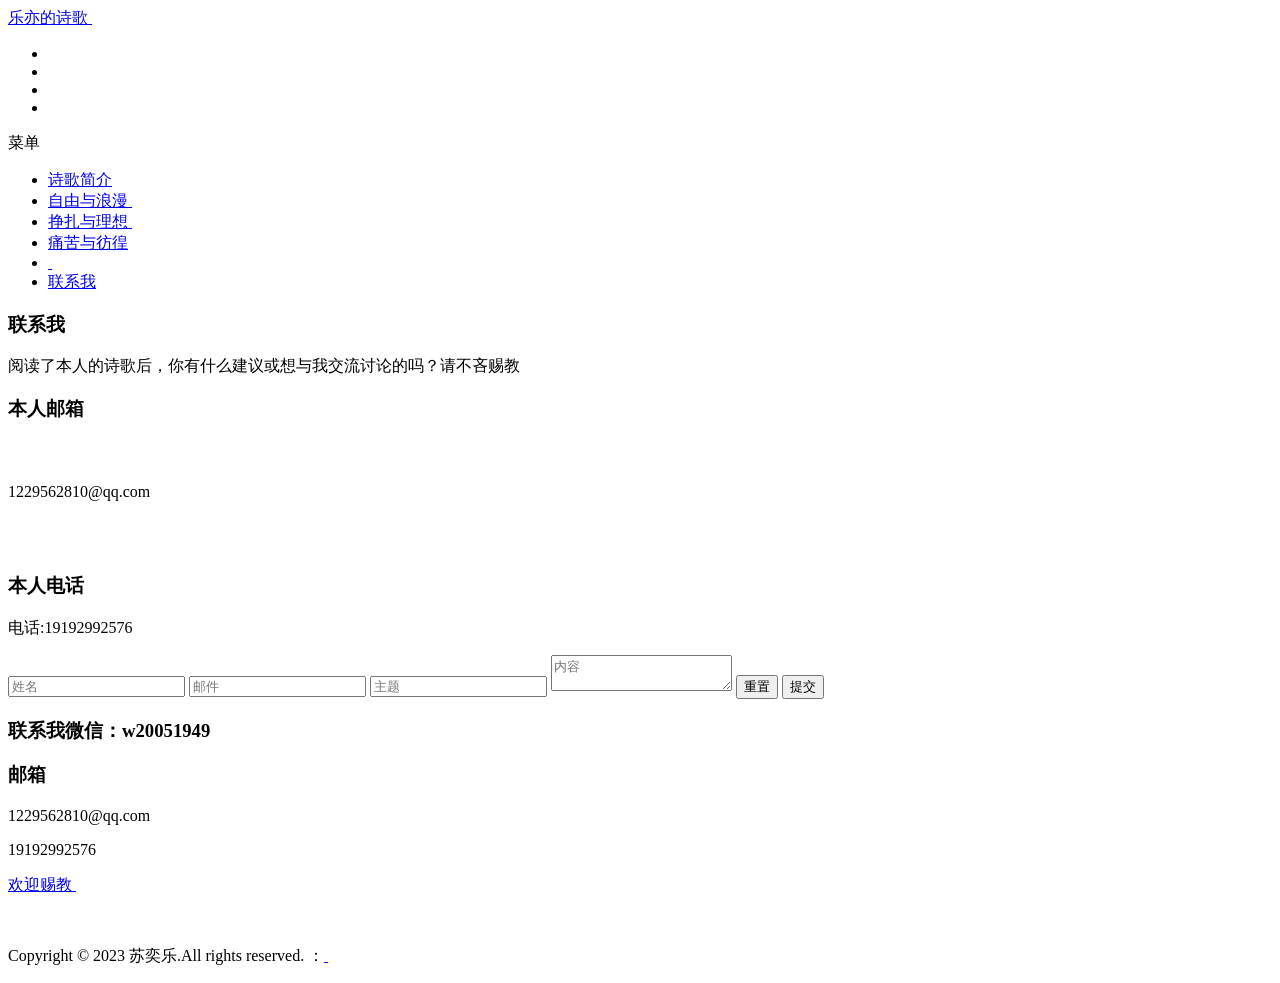
==== contact.html @ ab91d8ff "Add files via upload" ====
<!DOCTYPE HTML>
<html>
<head>
<title>联系我</title>
<meta name="viewport" content="width=device-width, initial-scale=1">
<meta http-equiv="Content-Type" content="text/html; charset=utf-8" />
<meta name="keywords" content="Transit Responsive web template, Bootstrap Web Templates, Flat Web Templates, Andriod Compatible web template, 
Smartphone Compatible web template, free webdesigns for Nokia, Samsung, LG, SonyErricsson, Motorola web design" />
<script type="application/x-javascript"> addEventListener("load", function() { setTimeout(hideURLbar, 0); }, false); function hideURLbar(){ window.scrollTo(0,1); } </script>
<link href="css/bootstrap.css" rel='stylesheet' type='text/css' />
<!-- Custom Theme files -->
<link href="css/style.css" rel='stylesheet' type='text/css' />	
<link rel="stylesheet" href="css/lightbox.css">
<script src="js/jquery-1.11.1.min.js"> </script>	
<script type="text/javascript">
	jQuery(document).ready(function($) {
		$(".scroll").click(function(event){		
			event.preventDefault();
			$('html,body').animate({scrollTop:$(this.hash).offset().top},1000);
		});
	});
</script>		
</head>
<body>
	<!-- banner -->
	<div class="banner a-banner">
		<!-- container -->
		<div class="bg-primary">
			<div class="header">
				<div class="logo">
					<a href="index.html">乐亦的诗歌&nbsp;</a>
				</div>
				<div class="icons">
					<ul>
						<li><a href="#" class="facebook"> </a></li>
						<li><a href="#" class="facebook twitter"> </a></li>
						<li><a href="#" class="facebook chrome"> </a></li>
						<li><a href="#" class="facebook dribbble"> </a></li>
					</ul>
				</div>
				<div class="clearfix"> </div>
			</div>
			<div class="top-nav">
					<span class="menu">菜单</span>
					<ul class="nav1">
						<li><a href="index.html" >诗歌简介</a></li>
						<li><a href="Freedom and romance.2.html">自由与浪漫&nbsp;</a></li>
						<li><a href="Struggle and dream.3.html">挣扎与理想&nbsp;</a></li>
						<li><a href="Depression and hesitation.4.html">痛苦与彷徨</a></li>
						<li><a href="tell.html">&nbsp;</a></li>
						<li><a href="contact.html" class="active">联系我</a></li>
					</ul>
					<!-- script-for-menu -->
						<script>
							 $( "span.menu" ).click(function() {
							$( "ul.nav1" ).slideToggle( 300, function() {
							// Animation complete.
								});
								});
						</script>
					<!-- /script-for-menu -->
		  </div>
		</div>
		<!-- //container -->
	</div>	
	<!-- //banner -->
	<!-- contact -->
	<div class="contact-top">
		<!-- container -->
		<div class="container">
			<div class="contact-info">
				<h3>联系我</h3>
				<p>阅读了本人的诗歌后，你有什么建议或想与我交流讨论的吗？请不吝赐教&nbsp;</p>
			</div>
			<div class="mail-grids">
				<div class="col-md-6 mail-grid-left">
					<h3>本人邮箱&nbsp;</h3>
					<h5>&nbsp;</h5>
					1229562810@qq.com <br/><br/><br/><br/>
					
					<h3>本人电话&nbsp;</h3>
					<p>电话:19192992576
					</p>
			  </div>
				<div class="col-md-6 contact-form">
					<form>
						<input type="text" placeholder="姓名" required="">
						<input type="text" placeholder="邮件" required="">
						<input type="text" placeholder="主题" required="">
						<textarea placeholder="内容" required=""></textarea>
						<input name="reset" type="reset" class="bg-danger" id="reset" value="重置">
						<input name="submit" type="submit" class="bg-danger" id="submit" value="提交">
					</form>
				</div>
				<div class="clearfix"> </div>
			</div>
		</div>
		<!-- //container -->
	</div>
	<!-- //contact -->
<!-- footer -->
	<div class="footer">
		<!-- container -->
		<div class="container">
			<div class="col-md-6 footer-left">
				<h3>联系我微信：w20051949</h3>
				<form>
</form>
			</div>
			<div class="col-md-3 footer-middle">
				<h3>邮箱&nbsp;</h3>
				<div class="address">
					<p>
						<span>1229562810@qq.com&nbsp;</span>
					</p>
				</div>
				<div class="phone">
					<p>19192992576&nbsp;</p>
				</div>
			</div>   
			<div class="col-md-3 footer-right">
				<div class="f-logo">
					<a href="index.html">欢迎赐教&nbsp;</a>
				</div>
				<p>&nbsp;</p>
			</div>
			<div class="clearfix"> </div>	
		</div>
		<!-- //container -->
	</div>
	<!-- //footer -->
	<!-- copyright -->
	<div class="copyright">
		<!-- container -->
		<div class="container">
			<div class="copyright-left">
				<p>Copyright &copy; 2023 苏奕乐.All rights reserved.&nbsp;：<a href="http://www.cssmoban.com/" target="_blank">&nbsp;</a></p>
			</div>
		</div>
		<!-- //container -->
	</div>
	<!-- copyright -->
</body>
</html>
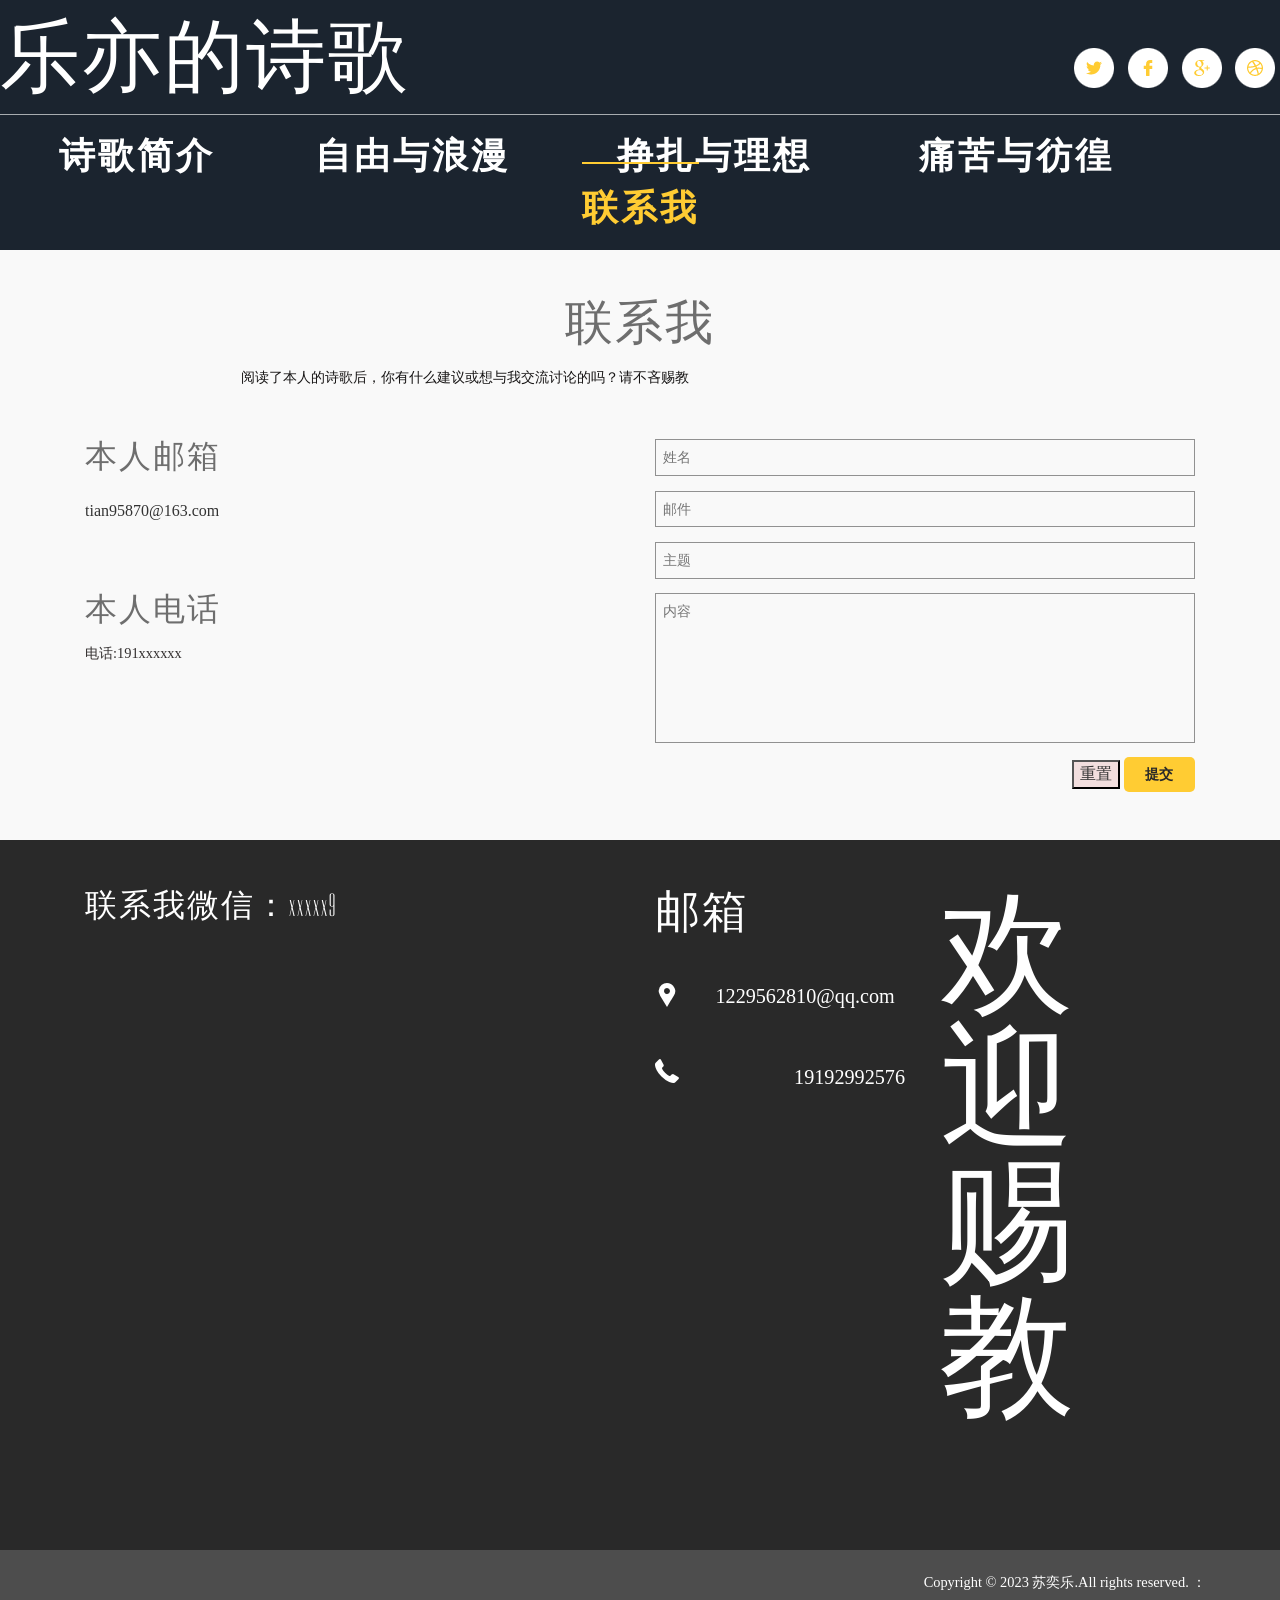
==== commit b4fa3c54: "Update contact.html" ====
--- a/contact.html
+++ b/contact.html
@@ -76,10 +76,10 @@
 				<div class="col-md-6 mail-grid-left">
 					<h3>本人邮箱&nbsp;</h3>
 					<h5>&nbsp;</h5>
-					1229562810@qq.com <br/><br/><br/><br/>
+					tian95870@163.com <br/><br/><br/><br/>
 					
 					<h3>本人电话&nbsp;</h3>
-					<p>电话:19192992576
+					<p>电话:191xxxxxx
 					</p>
 			  </div>
 				<div class="col-md-6 contact-form">
@@ -103,7 +103,7 @@
 		<!-- container -->
 		<div class="container">
 			<div class="col-md-6 footer-left">
-				<h3>联系我微信：w20051949</h3>
+				<h3>联系我微信：xxxxx9</h3>
 				<form>
 </form>
 			</div>
--- a/css/style.css
+++ b/css/style.css
@@ -0,0 +1,1755 @@
+h4, h5, h6,
+h1, h2, h3 {margin-top: 0;}
+ul, ol {margin: 0;}
+p {
+	margin: 0;
+	color: #F2EEEE;
+	text-align: right;
+	font-family: "楷体";
+	font-size: 21px;
+}
+html, body{
+	font-family: 'OpenSans-Regular';
+	font-size: 100%;
+	background: #ffffff;
+}
+@font-face {
+   font-family: 'OpenSans-Regular';
+   src: url(../fonts/OpenSans-Regular.ttf)format('truetype');
+}
+@font-face {
+   font-family: 'Dorsa-Regular';
+   src: url(../fonts/Dorsa-Regular.ttf)format('truetype');
+}
+body a{
+	transition:0.5s all;
+	-webkit-transition:0.5s all;
+	-moz-transition:0.5s all;
+	-o-transition:0.5s all;
+	-ms-transition:0.5s all;
+}
+.banner{
+    background: url(../images/banner.jpg) no-repeat 0px 0px;
+    background-size: cover;
+    -webkit-background-size: cover;
+    -moz-background-size: cover;
+    -o-background-size: cover;
+    -ms-background-size: cover;
+    position: relative;
+    background-color: #AA8734;
+}
+.copyrights{
+	text-indent:-9999px;
+	height:0;
+	line-height:0;
+	font-size:0;
+	overflow:hidden;
+}
+.a-banner {
+  background: url(../images/banner.jpg) no-repeat 0px 0px;
+  background-size: cover;
+}
+.logo{
+	float:left;
+}
+.logo a{
+	color: #FFF;
+	font-size: 5em;
+	font-family: "华文隶书", "华文中宋", "华文行楷";
+	text-decoration: none;
+	letter-spacing: 2px;
+}
+.icons{
+	float:right;
+}
+.icons ul{
+  padding: 0;
+  margin: 3em 0 0 0;
+}
+.icons ul li{
+	display:inline-block;
+	margin:0 .3em;
+}
+.icons ul li a.facebook{
+	background:url(../images/social.png) no-repeat 0px 0px;
+	width:40px;
+	height:40px;
+	display:block;
+}
+.icons ul li a.twitter{
+  background: url(../images/social.png) no-repeat -41px 0px;
+}
+.icons ul li a.chrome{
+	background:url(../images/social.png) no-repeat -82px 0px;
+}
+.icons ul li a.dribbble{
+	background:url(../images/social.png) no-repeat -123px 0px;
+}
+.icons ul li a.pinterest{
+	background:url(../images/social.png) no-repeat -164px 0px;
+}
+.icons ul li a.facebook:hover{
+	opacity:.5;
+}
+.top-nav {
+  text-align: center;
+  padding: 1em 0 1em 0;
+  border-top: ridge 1px rgba(255, 255, 255, 0.62);
+}
+.top-nav ul {
+  padding: 0;
+  margin: 0;
+}
+.top-nav ul li {
+    display: inline-block;
+    margin: 0 2em;
+    font-family: "华文行楷";
+    font-size: 1.5em;
+    color: #F3EDED;
+}
+.top-nav ul li a.active {
+  border-top: solid 2px #ffcc33;
+  color: #ffcc33;
+}
+.top-nav ul li a {
+  color: #FFFFFF;
+  font-size: 1.5em;
+  letter-spacing: 3px;
+  margin: 0;
+  font-weight: 600;
+  font-family: 'Dorsa-Regular';
+  text-decoration: none;
+  padding: .7em 0 0 0;
+}
+.top-nav ul li a:hover{
+    border-top: solid 2px #ffcc33;
+    color: #D8D3C6;
+    font-family: "华文行楷";
+}	
+.banner-text{
+  padding: 2em 0;
+  background: #ffcc33;
+  margin-top: 30.5em;
+}
+.banner-text ul{
+	padding:0;
+	margin:0;
+}
+.banner-text ul li {
+	font-size: 2em;
+	margin: 0;
+	color: #FFF;
+	display: inline-block;
+	font-family: "楷体";
+}
+.banner-text ul li a {
+  color: #FFF;
+  text-decoration: none;
+}
+.banner-text ul li a {
+  color: #FFF;
+  text-decoration: none;
+}
+.banner-top-slide{
+	background: #FFF;
+	position: absolute;
+	top: 138px;
+	right: 71px;
+	width: 295px;
+	height: 646px;
+}
+.banner-bottom-top{
+  background: #ffcc33;
+  padding: 2em 3em;
+}
+.banner-bottom-top h4{
+	color:#FFF;
+	font-size:3em;
+	font-weight:600;
+}
+.banner-bottom-top p{
+  font-size: 1.4em;
+  color: #FFF;
+}
+.banner-bottom-bottom{
+  background: #FFF;
+  padding: 2em 3em 4em;
+}
+.banner-slid h3{
+  color: #6E6E6E;
+  font-family: 'Dorsa-Regular';
+  font-size: 3em;
+  letter-spacing: 2px;
+}
+.banner-slid p{
+  color: #B2B2B2;
+  font-size: .9em;
+  margin: 1em 0 0 0;
+  line-height: 1.8em;
+}
+/*------------------ Slider Part starts Here----------*/
+#slider2,
+#slider3 {
+  box-shadow: none;
+  -moz-box-shadow: none;
+  -webkit-box-shadow: none;
+  margin: 0 auto;
+}
+.rslides_tabs {
+  list-style: none;
+  padding: 0;
+  background: rgba(0,0,0,.25);
+  box-shadow: 0 0 1px rgba(255,255,255,.3), inset 0 0 5px rgba(0,0,0,1.0);
+  -moz-box-shadow: 0 0 1px rgba(255,255,255,.3), inset 0 0 5px rgba(0,0,0,1.0);
+  -webkit-box-shadow: 0 0 1px rgba(255,255,255,.3), inset 0 0 5px rgba(0,0,0,1.0);
+  font-size: 18px;
+  list-style: none;
+  margin: 0 auto 50px;
+  max-width: 540px;
+  padding: 10px 0;
+  text-align: center;
+  width: 100%;
+}
+.rslides_tabs li {
+  display: inline;
+  float: none;
+  margin-right: 1px;
+}
+.rslides_tabs a {
+  width: auto;
+  line-height: 20px;
+  padding: 9px 20px;
+  height: auto;
+  background: transparent;
+  display: inline;
+}
+.rslides_tabs li:first-child {
+  margin-left: 0;
+}
+.rslides_tabs .rslides_here a {
+  background: rgba(255,255,255,.1);
+  color: #fff;
+  font-weight: bold;
+}
+.events {
+  list-style: none;
+}
+.callbacks_container {
+  position: relative;
+  width: 100%;
+}
+.callbacks {
+  position: relative;
+  list-style: none;
+  overflow: hidden;
+  width: 100%;
+  padding: 0;
+  margin: 0;
+}
+.callbacks li {
+  position: absolute;
+  width: 100%;
+  left: 0;
+  top: 0;
+}
+.callbacks img {
+  position: relative;
+  z-index: 1;
+  height: auto;
+  border: 0;
+}
+.callbacks .caption {
+	display: block;
+	position: absolute;
+	z-index: 2;
+	font-size: 20px;
+	text-shadow: none;
+	color: #fff;
+	left: 0;
+	right: 0;
+	padding: 10px 20px;
+	margin: 0;
+	max-width: none;
+	top: 10%;
+	text-align: center;
+}
+.callbacks_nav {
+position: absolute;
+  -webkit-tap-highlight-color: rgba(0,0,0,0);
+  top: 100%;
+  left: 0;
+  opacity: 0.7;
+  z-index: 3;
+  text-indent: -9999px;
+  overflow: hidden;
+  text-decoration: none;
+  height: 16px;
+  width: 15px;
+  background: transparent url("../images/themes.png") no-repeat left top;
+  margin-top: 0;
+}
+.callbacks_nav:active {
+  opacity: 1.0;
+}
+.callbacks_nav.next {
+  left: 7%;
+  background-position: right top;
+}
+#slider3-pager a {
+  display: inline-block;
+}
+#slider3-pager span{
+  float: left;
+}
+#slider3-pager span{
+	width:100px;
+	height:15px;
+	background:#fff;
+	display:inline-block;
+	border-radius:30em;
+	opacity:0.6;
+}
+#slider3-pager .rslides_here a {
+  background: #FFF;
+  border-radius:30em;
+  opacity:1;
+}
+#slider3-pager a {
+  padding: 0;
+}
+#slider3-pager li{
+	display:inline-block;
+}
+.rslides {
+  position: relative;
+  list-style: none;
+  overflow: hidden;
+  width: 100%;
+  padding: 0;
+  margin: 0;
+}
+.rslides li {
+  -webkit-backface-visibility: hidden;
+  position: absolute;
+  display: none;
+  width: 100%;
+  left: 0;
+  top: 0;
+}
+.rslides li{
+  position: relative;
+  display: block;
+  float: left;
+}
+.rslides img {
+  height: auto;
+  border: 0;
+  width:100%;
+}
+.callbacks_tabs{
+  list-style: none;
+  position: absolute;
+  top: 111%;
+  z-index: 999;
+  left: 0;
+  padding: 0;
+  margin: 0;
+}
+.slider-top{
+	text-align: center;
+	padding:10em 0;
+}
+.slider-top h1{
+	font-weight:700;
+	font-size:48px;
+	color:#010101;
+}
+.slider-top p{
+	font-weight:400;
+	font-size:20px;
+	padding:1em 7em;
+	color:#010101;
+}
+.slider-top ul.social-slide{
+	display:inline-flex;
+	margin: 0px;
+	padding: 0px;
+}
+ul.social-slide li i{
+	width:70px;
+	height:74px;
+	background:url(../images/img-resources.png)no-repeat;
+	display: inline-block;
+	margin:0px 15px;
+}
+ul.social-slide li i.win{
+	background-position:-6px 0px;
+}
+ul.social-slide li i.android{
+	background-position:-110px 0px;
+}
+ul.social-slide li i.mac{
+	background-position:-215px 0px;
+}
+.callbacks_tabs li{
+  display: inline-block;
+  margin: 0 .2em;
+}
+@media screen and (max-width: 600px) {
+  .callbacks_nav {
+    top: 47%;
+    }
+}
+/*----*/
+.callbacks_tabs a{
+ visibility: hidden;
+}
+.callbacks_tabs a:after {
+  content: "\f111";
+  font-size: 0;
+  font-family: FontAwesome;
+  visibility: visible;
+  display: block;
+  height: 12px;
+  width: 12px;
+  background: #444444;
+  display: inline-block;
+  border: 2px solid #444444;
+  border-radius: 30px;
+  -webkit-border-radius: 30px;
+  -moz-border-radius: 30px;
+  -o-border-radius: 30px;
+  -ms-border-radius: 30px;
+}
+.callbacks_here a:after{
+  border: 2px solid #000000;
+  background: #FFFFFF;
+}
+/*-- welcome --*/
+.welcome{
+	padding:5em 0;
+}
+.welcome-info h3{
+    color: #F8C651;
+    font-size: 3.5em;
+    font-family: "楷体";
+    letter-spacing: 2px;
+    margin: 0;
+}
+.welcome-info h5{
+    color: #F8C651;
+    font-size: 3.5em;
+    margin: 0;
+    text-transform: uppercase;
+    font-family: "楷体";
+}
+.welcome-info h4{
+    color: #6C6B55;
+    font-size: 6em;
+    margin: 2em 0 0 0;
+    line-height: 1.3em;
+    font-family: "华文行楷";
+}
+/*-- banner-bottom --*/
+.banner-bottom {
+  padding: 5em 0;
+  background: #ffcc33;
+}
+.banner-bottom-info {
+  text-align: center;
+}
+.banner-bottom-info h3{
+    color: #FFFFFF;
+    font-size: 4em;
+    margin: 0;
+    font-family: "华文宋体";
+    letter-spacing: 2px;
+}
+.banner-bottom-info p{
+    color: #FFFFFF;
+    font-size: 1.2em;
+    margin: 1em auto 0;
+    line-height: 1.8em;
+    width: 70%;
+    text-align: center;
+}
+.banner-bottom-grids {
+  margin-top: 4em;
+}
+.banner-bottom-left img{
+	width:100%;
+}
+.banner-bottom-right h4{
+    color: #1C1717;
+    font-size: 1em;
+    margin: 0;
+    font-family: "华文行楷";
+}
+.banner-bottom-right p{
+  color: #FFFFFF;
+  font-size: .9em;
+  margin: 1em 0 0 0;
+  line-height: 1.8em;
+}
+/*-- news --*/
+.news {
+  padding: 4em 0;
+}
+.news-text h3 {
+    color: #424141;
+    font-size: 4em;
+    margin: 0;
+    font-family: "华文行楷";
+    letter-spacing: 2px;
+}
+.news-text {
+  text-align: center;
+}
+.news-text p{
+    color: #2A2717;
+    font-size: .9em;
+    margin: 1em auto 0;
+    line-height: 1.8em;
+    width: 70%;
+    text-align: center;
+}
+.news-text h5 span{
+	display:block;
+}
+.news-grids {
+  margin-top: 3em;
+}
+.news-grid img{
+  width: 100%;
+  margin: 1em 0;
+}
+.news-grid h4{
+    color: #000000;
+    font-size: 1em;
+    margin: 0 0 .3em 0;
+    font-weight: 600;
+    font-family: "楷体";
+}
+.news-grid a:hover{
+	text-decoration:none;
+}
+.news-grid span {
+	color: #B2B2B2;
+	font-size: .9em;
+	line-height: 1.8em;
+}
+.news-info p {
+    color: #4C4848;
+    font-size: 1em;
+    margin: 0;
+    line-height: 1.8em;
+    text-align: left;
+}
+/*-- footer --*/
+.footer{
+	padding:3em 0;
+	background:#292929;
+}
+.footer-left h3{
+  color: #FFFFFF;
+  font-size: 2em;
+  margin: 0;
+  font-family: 'Dorsa-Regular';
+  letter-spacing: 2px;
+}
+.footer-left form{
+  margin-top: 3em;
+}
+.footer-left input[type="text"] {
+width: 100%;
+  color: #898888;
+  background: none;
+  outline: none;
+  font-size: .9em;
+  padding: .5em;
+  margin-bottom: 2em;
+  -webkit-appearance: none;
+  border-bottom: solid 1px #595959;
+  border-top: none;
+  border-right: none;
+  border-left: none;
+}
+.footer-left input[type="submit"] {
+border: none;
+  outline: none;
+  color: #292929;
+  padding: .5em 1.5em;
+  font-size: 16px;
+  margin: 0.5em 0 0 0;
+  -webkit-appearance: none;
+  background: #FFCC33;
+  border-radius: 5px;
+  -webkit-border-radius: 5px;
+  -moz-border-radius: 5px;
+  -o-border-radius: 5px;
+  -ms-border-radius: 5px;
+}
+.footer-left input[type="submit"]:hover{
+	background:#4D4D4D;
+	transition: 0.5s all;
+	-webkit-transition: 0.5s all;
+	-o-transition: 0.5s all;
+	-moz-transition: 0.5s all;
+	-ms-transition: 0.5s all;
+}
+.footer-middle h3{
+  color: #FFFFFF;
+  font-size: 2em;
+  margin: 0;
+  font-family: 'Dorsa-Regular';
+  letter-spacing: 2px;
+}
+.f-logo a {
+  color: #FFF;
+  font-size: 6em;
+  font-family: 'Dorsa-Regular';
+  text-decoration: none;
+  letter-spacing: 2px;
+  line-height: 1em;
+}
+.footer-right p{
+  color: #FFF;
+  font-size: .9em;
+  margin: 2em 0 0 0;
+  line-height: 1.8em;
+}
+.address p {
+  color: #FFFFFF;
+  font-size: .9em;
+  line-height: 1.8em;
+  padding-left: 3em;
+  margin: 2em 0 0 0;
+  background: url(../images/location.png) no-repeat 0px 5px;
+}
+.address p span {
+    display: block;
+    text-align: left;
+}
+.phone{
+	margin-top:2em;
+}
+.phone p{
+  color: #FFFFFF;
+  font-size: .9em;
+  line-height: 1.8em;
+  padding-left: 3em;
+  margin: 2em 0 0 0;
+  background: url(../images/phone.png) no-repeat 0px 0px;
+}
+.copyright{
+  background: #4D4D4D;
+  padding: 1em 0;
+  text-align: center;
+}
+.copyright-left p{
+	color: #FFF;
+	font-size: .9em;
+	margin: .4em 0 0 0;
+}
+.copyright-left p a{
+	color:#FFF;
+}
+/*-- gallery --*/
+.gallery-top {
+  background: #F9F9F9;
+}
+.gallery-info {
+  margin: 3em 0;
+  text-align: center;
+}
+.gallery-info h3 {
+	color: #929090;
+	font-size: 4em;
+	margin: 0;
+	font-family: "楷体";
+	letter-spacing: 2px;
+}
+.gallery-info p {
+	color: #B5B2B2;
+	font-size: 1em;
+	margin: 1em auto 0;
+	line-height: 1.8em;
+	width: 70%;
+}
+.gallery-grid img {
+  width: 100%;
+}
+.gallery-grid:hover img {
+  -webkit-filter: grayscale(100%);
+  opacity: 8;
+  transition: all 300ms!important;
+  -webkit-transition: all 300ms!important;
+  -moz-transition: all 300ms!important;
+}
+.gallery-grids-middle{
+	margin:2em 0;
+}
+.gallery-grids-top {
+  margin-bottom: 4em;
+}
+/*-- typography --*/
+.typography {
+  padding: 5em 0;
+  background: #F9F9F9;
+}
+.typography-info {
+  text-align: center;
+  margin-bottom: 3em;
+}
+.typography-info h3.type {
+  color: #6E6E6E;
+  font-size: 4em;
+  margin: 0;
+  font-family: 'Dorsa-Regular';
+  letter-spacing: 2px;
+}
+.typography-info p{
+	color: #B2B2B2;
+	font-size: .9em;
+	margin: 1em auto 0;
+	line-height: 1.8em;
+	width: 70%;
+}
+.grid_4{
+	background:#fff;
+	padding:2em 0em 0em 0em;
+}  
+.grid_5{
+	padding:1em 0 2em 0;
+}
+
+.table td, .table>tbody>tr>td, .table>tbody>tr>th, .table>tfoot>tr>td, .table>tfoot>tr>th, .table>thead>tr>td, .table>thead>tr>th {
+  padding: 15px!important;
+}
+.table > thead > tr > th, .table > tbody > tr > th, .table > tfoot > tr > th, .table > thead > tr > td, .table > tbody > tr > td, .table > tfoot > tr > td {
+  font-size: 0.8em;
+  color: #999;
+}
+.table > thead > tr > th, .table > tbody > tr > th, .table > tfoot > tr > th, .table > thead > tr > td, .table > tbody > tr > td, .table > tfoot > tr > td {
+  border-top: none !important;
+}
+.tab-content > .active {
+  display: block;
+  visibility: visible;
+}
+.label {
+  font-weight: 300 !important;
+}
+.label {
+  padding: 4px 6px;
+  border: none;
+  text-shadow: none;
+}
+h4.typ1{
+	margin-bottom:15px;
+}
+h5.typ1{
+	margin-bottom:15px;
+}
+.progress {
+  height: 8px;
+  box-shadow: none;
+}
+.progress {
+  overflow: hidden;
+  height: 20px;
+  margin-bottom: 20px;
+  background-color: #eeeeee;
+  border-radius: 2px;
+  -webkit-box-shadow: inset 0 1px 2px rgba(0, 0, 0, 0.1);
+  box-shadow: inset 0 1px 2px rgba(0, 0, 0, 0.1);
+}
+.progress-bar {
+  float: left;
+  width: 0%;
+  height: 100%;
+  font-size: 12px;
+  line-height: 20px;
+  color: #ffffff;
+  text-align: center;
+  background-color: #03a9f4;
+  -webkit-box-shadow: inset 0 -1px 0 rgba(0, 0, 0, 0.15);
+  box-shadow: inset 0 -1px 0 rgba(0, 0, 0, 0.15);
+  -webkit-transition: width 0.6s ease;
+  -o-transition: width 0.6s ease;
+  transition: width 0.6s ease;
+}
+.progress-bar {
+  box-shadow: none;
+}
+.progress-bar-primary {
+  background-color: #03a9f4;
+}
+.progress-bar-info {
+  background-color: #00bcd4;
+}
+.progress-bar-success {
+  background-color: #8bc34a;
+}
+.progress-bar-warning {
+  background-color: #ffc107;
+}
+.progress-bar-danger {
+  background-color: #e51c23;
+}
+.progress-bar-inverse {
+  background-color: #757575;
+}
+.pagination > .active > a, .pagination > .active > span, .pagination > .active > a:hover, .pagination > .active > span:hover, .pagination > .active > a:focus, .pagination > .active > span:focus {
+  background-color:#5bb2fc; !important;
+  border-color:#5bb2fc; !important;
+}
+.grid_3 p,.page-header p {
+  color: 888;
+  font-size: 0.8em;
+  margin-bottom: 1em;
+  font-weight: 300;
+}
+.bs-docs-example {
+  margin: 1em 0;
+}
+section#tables  p {
+ margin-top: 1em;
+}
+.breadcrumb li{
+	font-size:0.85em;
+}
+.breadcrumb li a{
+	  color:#5bb2fc;
+}
+.badge-primary {
+  background-color: #03a9f4;
+}
+.badge-success {
+  background-color: #8bc34a;
+}
+.badge-warning {
+  background-color: #ffc107;
+}
+.badge-danger {
+  background-color: #e51c23;
+}
+.tab-container .tab-content {
+  border-radius: 0 2px 2px 2px;
+  border: 1px solid #e0e0e0;
+  padding: 16px;
+  background-color: #ffffff;
+}
+.nav-tabs {
+  margin-bottom: 1em;
+}
+.alert {
+  font-size: 0.85em;
+}
+h1.t-button,h2.t-button,h3.t-button,h4.t-button,h5.t-button {
+  margin-top:0.5em
+}
+/*-- contact --*/
+.contact-top {
+  background: #F9F9F9;
+}
+.contact-info {
+  margin: 3em 0;
+  text-align: center;
+}
+.contact-info h3 {
+  color: #6E6E6E;
+  font-size: 3em;
+  margin: 0;
+  font-family: 'Dorsa-Regular';
+  letter-spacing: 2px;
+}
+.contact-info p {
+    color: #171515;
+    font-size: .9em;
+    margin: 1em auto 0;
+    line-height: 1.8em;
+    width: 70%;
+    text-align: left;
+}
+.map iframe {
+  width: 100%;
+  min-height: 400px;
+  border: none;
+}
+.mail-grids {
+  margin: 3em 0;
+}
+.mail-grid-left h3 {
+  color: #6E6E6E;
+  font-size: 2em;
+  margin: 0;
+  font-family: 'Dorsa-Regular';
+  letter-spacing: 2px;
+}
+.mail-grid-left h5 {
+  color: #919191;
+  font-size: .9em;
+  margin: 0;
+  line-height: 1.8em;
+}
+.mail-grid-left h5 span {
+  display: block;
+}
+.mail-grid-left h4 {
+  color: #000;
+  font-size: 1em;
+  font-weight: 600;
+  margin: .5em 0;
+}
+.mail-grid-left p {
+    color: #332F2F;
+    font-size: .9em;
+    margin: 1em 0;
+    line-height: 1.8em;
+    text-align: left;
+}
+.mail-grid-left p a{
+  color: #919191;
+	text-decoration:none;
+}
+.mail-grid-left p span {
+  display: block;
+}
+.contact-form form {
+  text-align: right;
+}
+.contact-form input[type="text"] {
+  width: 100%;
+  color: #919191;
+  background: none;
+  outline: none;
+  font-size: .9em;
+  padding: .5em;
+  margin-bottom: 1em;
+  border: solid 1px #919191;
+  -webkit-appearance: none;
+}
+.contact-form textarea {
+  resize: none;
+  width: 100%;
+  background: none;
+  color: #919191;
+  font-size: .9em;
+  outline: none;
+  padding: .5em;
+  border: solid 1px #919191;
+  min-height: 150px;
+  -webkit-appearance: none;
+}
+.contact-form input[type="submit"] {
+  border: none;
+  outline: none;
+  color: #292929;
+  padding: .5em 1.5em;
+  font-size: .9em;
+  font-weight: 600;
+  margin: 0.5em 0 0 0;
+  -webkit-appearance: none;
+  background: #ffcc33;
+  border-radius: 5px;
+  -webkit-border-radius: 5px;
+  -moz-border-radius: 5px;
+  -o-border-radius: 5px;
+  -ms-border-radius: 5px;
+}
+.contact-form input[type="submit"]:hover {
+  background: #4D4D4D;
+  color: #FFF;
+  transition: 0.5s all;
+  -webkit-transition: 0.5s all;
+  -o-transition: 0.5s all;
+  -moz-transition: 0.5s all;
+  -ms-transition: 0.5s all;
+}
+span.menu {
+  display: none;
+}
+/*-- about --*/
+.about-top {
+  padding-bottom: 4em;
+}
+.about-info {
+  margin: 3em 0;
+  text-align: center;
+}
+.about-info h3{
+    color: #C9C1C1;
+    font-size: 4em;
+    margin: 0;
+    font-family: "华文行楷";
+    letter-spacing: 2px;
+}
+.about-info p {
+    color: #544849;
+    font-size: .9em;
+    margin: 1em auto 0;
+    line-height: 1.8em;
+    width: 70%;
+    font-family: "楷体";
+}
+.about-top-grid h4{
+  color: #000000;
+  font-size: 1em;
+  margin: 0;
+  font-weight: 600;
+  line-height: 1.5em;
+}
+.about-top-grid p {
+  color: #B2B2B2;
+  font-size: .9em;
+  margin: 1em 0 0 0;
+  line-height: 1.8em;
+}
+.about-top-grid img{
+	width:100%;
+}
+.about-right {
+  background: url(../images/1.jpg) no-repeat 0px 0px;
+  background-size: cover;
+  float: left;
+  min-height: 380px;
+  width: 40%;
+}
+.about-bottom {
+  padding: 4em 0;
+}
+.about-bottom-grids {
+  margin-top: 4em;
+}
+.about-bottom h3 {
+    color: #6E6E6E;
+    font-size: 4em;
+    margin: 0;
+    font-family: "华文行楷";
+    letter-spacing: 2px;
+    text-align: center;
+}
+.about-bottom-left h4 {
+    color: #000000;
+    margin: 0;
+    font-size: 1.7em;
+    font-family: "楷体";
+}
+.about-bottom-left p {
+    color: #9F4103;
+    font-size: 1.4em;
+    margin: 2em 0 0 0;
+    line-height: 1.8em;
+    text-align: left;
+}
+.about-bottom-left p span {
+    display: block;
+    margin: 2em 0;
+    font-size: 1.4em;
+    color: #9F4103;
+    text-align: left;
+}
+.about-team {
+  padding: 3em 0;
+  background: #ffcc33;
+}
+.team-grids {
+  margin-top: 3em;
+}
+.about-team h4 {
+    color: #AC6E08;
+    font-size: 4em;
+    margin: 0;
+    font-family: "方正舒体";
+    letter-spacing: 2px;
+    text-align: center;
+}
+.team-grid img {
+  width: 100%;
+}
+.team-grid h6 {
+    font-size: 1.1em;
+    color: #928D80;
+    margin: 1em 0 1em 0;
+    text-transform: capitalize;
+    font-weight: 600;
+    text-align: center;
+    font-family: "楷体";
+}
+.team-grid p {
+    color: #FFFFFF;
+    font-size: 0.8em;
+    margin: 0;
+    line-height: 1.8em;
+    text-align: center;
+    font-family: "楷体";
+}
+/*-- responsive-design starts-here --*/
+@media (max-width: 1440px) {
+	/*-- home --*/
+	.banner-top-slide {
+	  width: 29%;
+	}
+}
+@media (max-width: 1366px) {
+	/*-- home --*/
+	.banner-top-slide {
+	  width: 30%;
+	}
+}
+@media (max-width: 1280px) {
+	/*-- home --*/
+	.banner-top-slide {
+	  width: 32%;
+	}
+}
+@media (max-width: 1080px) {
+	/*-- home --*/
+	.banner-top-slide {
+	  width: 38%;
+	  right: 7%;
+	}
+	.welcome-info h3 {
+		font-size: 8em;
+	}
+	.welcome-info h5 {
+		font-size: 1.5em;
+	}
+	.welcome-info h4 {
+		font-size: 1.3em;
+	}
+	.banner-bottom-right h4 {
+		font-size: 1.3em;
+	}
+}
+@media (max-width: 1050px){
+	.banner-top-slide {
+	  width: 39%;
+	  right: 7%;
+	}
+}
+@media (max-width: 1024px) {
+	/*-- home --*/
+	.banner-top-slide {
+	  width: 40%;
+	  right: 4%;
+	}
+	.welcome-info h3 {
+	  font-size: 7em;
+	}
+	.news-grid h4 {
+		font-size: .95em;
+	}
+}
+@media (max-width: 991px) {
+	/*-- home --*/
+	.top-nav ul li {
+	  margin: 0 1.5em;
+	}
+	.banner-text {
+	  margin-top: 28.5em;
+	}
+	.banner-bottom-top h4 {
+		font-size: 2em;
+	}
+	.banner-bottom-top h4 {
+		font-size: 2em;
+	}
+	.banner-bottom-top h4 {
+		font-size: 2em;
+	}
+	.banner-top-slide {
+	  width: 33%;
+	  right: 4%;
+	  top: 20.2em;
+	}
+	.welcome-info h3 {
+	  font-size: 6em;
+	}
+	.welcome-info h4 {
+	  font-size: 1.2em;
+	}
+	.banner-slid h3 {
+		font-size: 2em;
+	}
+	.banner-slid p {
+		font-size: .8em;
+	}
+	.banner-bottom-info p {
+		width: 100%;
+	}
+	.banner-bottom-grid {
+	  float: left;
+	  width: 50%;
+	}
+	.banner-bottom-right {
+	  text-align: center;
+	  margin: 1em 0 0 0;
+	}
+	.news-text p {
+		width: 100%;
+	}
+	.news-grid {
+	  float: left;
+	  width: 50%;
+	  margin-bottom: 2em;
+	}
+	.footer-left {
+	  float: left;
+	  width: 33.33%;
+	}
+	.footer-middle {
+	  float: left;
+	  width: 33.33%;
+	}
+	.footer-right {
+	  float: left;
+	  width: 33.33%;
+	}
+	/*-- about --*/
+	.about-right {
+	  background: url(../images/1.jpg) no-repeat 0px 0px;
+	  background-size: cover;
+	  float: none;
+	  width: 100%;
+	}
+	.about-bottom-right {
+	  margin-top: 4em;
+	}
+	.team-grid {
+	  float: left;
+	  width: 50%;
+	  margin-bottom: 1em;
+	}
+	.about-info p {
+		width: 100%;
+	}
+	.about-top-grid {
+	  margin-bottom: 2em;
+	}
+	.typography-info p {
+		width: 100%;
+	}
+	.gallery-info p {
+		width: 100%;
+	}
+	.contact-info p {
+		width: 100%;
+	}
+	/*-- gallery --*/
+	.gallery-grid {
+	  float: left;
+	  width: 50%;
+	  margin-bottom: 2em;
+	}
+	.gallery-grids-middle {
+	  margin: 0;
+	}
+}
+@media (max-width: 800px) {
+	/*-- home --*/
+	.banner-text ul li {
+		display: block;
+	}
+	.banner-top-slide {
+	  width: 43%;
+	}
+	.banner-text {
+	  margin-top: 26.5em;
+	}
+	.banner-top-slide {
+	  top: 19.6em;
+	}
+	.welcome-info h3 {
+	  font-size: 5em;
+	}
+	.welcome {
+	  padding: 3em 0;
+	}
+	.banner {
+	  background: url(../images/banner.jpg) no-repeat -300px 0px;
+	  background-size: cover;
+	}
+	.a-banner {
+	  background: url(../images/banner.jpg) no-repeat 0px 0px !important;
+	  background-size: cover !important;
+	}
+}
+@media (max-width: 640px) {
+	.top-nav ul li a {
+		font-size: 1.5em;
+		padding: .8em 0 0 0;
+	}
+	.banner-bottom-top {
+	  padding: 2em 2em;
+	}
+	.banner-bottom-bottom {
+	  padding: 2em 2em 4em;
+	}
+	.banner-top-slide {
+	  width: 47%;
+	}
+	.footer-right p {
+		margin: 1em 0 0 0;
+	}
+}
+@media (max-width: 480px) {
+	/*-- home --*/
+	span.menu {
+	  display: block;
+	  padding-bottom: 1em;
+	  cursor: pointer;
+	  font-size: 1.2em;
+	  color: #FFF;
+	  position: relative;
+	}
+	ul.nav1 {
+		display: none;
+	}
+	.top-nav {
+	  text-align: center;
+	  padding: 1em 0 0em 0;
+	}
+	.top-nav ul {
+	  padding: 0;
+	  margin: 0 auto;
+	  z-index: 9999;
+	  position: absolute;
+	  width: 100%;
+	  left: 0;
+	}
+	.top-nav ul.nav1 li {
+	  display: block;
+	  text-align: center;
+	  background: rgba(0, 0, 0, 0.74);
+	  border-bottom: 1px ridge rgba(255, 255, 255, 0.28);
+	  margin: 0;
+	  width: 100%;
+	}
+	.top-nav ul li a {
+	  padding: .3em 0;
+	  display: block;
+	  float: none;
+	  color: #FFFFFF;
+	}
+	.logo a {
+		font-size: 4em;
+	}
+	.icons ul {
+	  margin: 2em 0 0 0;
+	}
+	.banner-top-slide {
+	  position: inherit;
+	  width: 90%;
+	  margin: 2em auto 0;
+	  right: 0;
+	}
+	.banner-bottom-bottom {
+	  padding: 2em 2em 4em;
+	  background: #F4F4F4;
+	}
+	.banner {
+	  background: url(../images/banner.jpg) no-repeat -150px 0px;
+	  background-size: cover;
+	}
+	.banner-text {
+	  margin-top: 9.5em;
+	}
+	.welcome-info h4 {
+	  font-size: 1em;
+	  line-height: 1.8em;
+	}
+	.banner-bottom {
+		padding: 2em 0;
+	}
+	.banner-bottom-info h3 {
+		font-size: 3em;
+	}
+	.banner-bottom-right p {
+		font-size: .8em;
+	}
+	.banner-bottom-right h4 {
+	  font-size: 1em;
+	  line-height: 1.5em;
+	}
+	.welcome-info h3 {
+	  font-size: 4em;
+	}
+	.welcome-info h5 {
+	  font-size: 1.3em;
+	}
+	.footer-left {
+	  float: none;
+	  width: 100%;
+	}
+	.footer-middle {
+	  float: none;
+	  width: 100%;
+	  margin:2em 0;
+	}
+	.footer-right {
+	  float: none;
+	  width: 100%;
+	}
+	.footer-left h3 {
+		font-size: 3em;
+	}
+	.footer-middle h3 {
+		font-size: 3em;
+	}
+	.f-logo a {
+		font-size: 5em;
+	}
+	/*-- about --*/
+	.about-bottom {
+		padding: 2em 0;
+	}
+	.about-bottom-grids {
+	  margin-top: 2em;
+	}
+	.about-team {
+		padding: 2em 0;
+	}
+	.about-team h4 {
+		font-size: 3em;
+	}
+	.team-grids {
+	  margin-top: 2em;
+	}
+	.about-info {
+		margin: 2em 0;
+	}
+	.about-info h3 {
+		font-size: 3em;
+	}
+	.about-top {
+	  padding-bottom: 0em;
+	}
+	.about-bottom h3 {
+		font-size: 3em;
+	}
+	.about-bottom-left h4 {
+	  font-size: 1.3em;
+	}
+	/*-- gallery --*/
+	.gallery-info h3 {
+	   font-size: 3em;
+	}
+	.gallery-info {
+		margin: 2em 0;
+	}
+	.gallery-grids-top {
+	  margin-bottom: 0em;
+	}
+	/*-- typography --*/
+	.typography {
+		padding: 2em 0;
+	}
+	.typography-info h3.type {
+	  font-size: 3em;
+	}
+	/*-- contact --*/
+	.contact-info {
+		margin: 2em 0;
+	}
+	.contact-info h3 {
+		font-size: 3em;
+	}
+	.mail-grid-left h3 {
+		font-size: 3em;
+	}
+}
+@media (max-width: 320px) {
+	.banner {
+	  background: url(../images/banner.jpg) no-repeat -120px 0px;
+	  background-size: cover;
+	}
+	.logo {
+	  width: 34%;
+	}
+	.icons ul li a.facebook {
+	  background: url(../images/social.png) no-repeat 0px 0px;
+	  width: 30px;
+	  height: 30px;
+	  display: block;
+	  background-size: 495%;
+	}
+	.icons ul li a.twitter {
+	  background: url(../images/social.png) no-repeat -30px 0px !important;
+	  background-size: 495% !important;
+	}
+	.icons ul li a.chrome {
+	  background: url(../images/social.png) no-repeat -60px 0px !important;
+	  background-size: 495% !important;
+	}
+	.icons ul li a.dribbble {
+	  background: url(../images/social.png) no-repeat -90px 0px !important;
+	  background-size: 495% !important;
+	}
+	.icons ul li {
+	  display: inline-block;
+	  margin: 0 .1em;
+	}
+	.logo a {
+	  font-size: 3.5em;
+	}
+	.icons ul {
+	  margin: 1.7em 0 0 0;
+	}
+	span.menu {
+	  font-size: 1em;
+	  font-weight: 600;
+	}
+	.banner-text {
+	  margin-top: 5.5em;
+	}
+	.banner-text ul li {
+		font-size: .8em;
+	}
+	.banner-text {
+		padding: 1em 0;
+	}
+	.banner-bottom-top h4 {
+	  font-size: 1em;
+	}
+	.banner-bottom-top p {
+		font-size: 1em;
+	}
+	.banner-bottom-top {
+	  padding: 1em;
+	}
+	.banner-bottom-bottom {
+		padding: 1em 1em 3em;
+	}
+	.callbacks_tabs {
+		top: 100%;
+	}
+	.welcome {
+	    padding: 1em 0;
+	}
+	.welcome-info h3 {
+	  font-size: 3em;
+	}
+	.welcome-info h5 {
+	  font-size: 1em;
+	}
+	.welcome-info h4 {
+	  font-size: 1.5em;
+	  margin: 1em 0 0 0;
+	}
+	.welcome-info h4 {
+		font-size: .8em;
+	}
+	.banner-top-slide {
+		margin: 1em auto 0;
+	}
+	.banner-bottom {
+	  padding: 1em 0;
+	}
+	.banner-bottom-left {
+	  text-align: center;
+	}
+	.banner-bottom-left img {
+	  width: 70%;
+	}
+	.banner-bottom-info h3 {
+	    font-size: 2.5em;
+	}
+	.banner-bottom-info p {
+		font-size: .8em;
+	}
+	.banner-bottom-grids {
+	  margin-top: 1em;
+	}
+	.banner-bottom-grid:nth-child(1){
+		margin-bottom:1em;
+	}
+	.banner-bottom-grid {
+	  float: none;
+	  width: 100%;
+	  padding: 0;
+	}
+	.news {
+	    padding: 1em 0;
+	}
+	.news-text h3 {
+		  font-size: 2.5em;
+	}
+	.news-text p {
+		font-size: .8em;
+	}
+	.news-grids {
+	  margin-top: 1em;
+	}
+	.news-grid {
+	  float: none;
+	  width: 100%;
+	  margin-bottom: 1em;
+	}
+	.news-grid span {
+		font-size: .8em;
+	}
+	.news-info p {
+		font-size: .8em;
+	}
+	.footer {
+		padding: 1em 0;
+	}
+	.footer-left h3 {
+	  font-size: 2.5em;
+	}
+	.footer-left form {
+	  margin-top: 1em;
+	}
+	.footer-left input[type="submit"] {
+		font-size: 14px;
+	}
+	.footer-middle h3 {
+	  font-size: 2.5em;
+	}
+	.address p {
+		font-size: .8em;
+	}
+	.f-logo a {
+	  font-size: 4em;
+	}
+	.footer-right p {
+		font-size: .8em;
+	}
+	.copyright-left p {
+		font-size: .8em;
+	}
+	.top-nav ul li a {
+		font-size: 1.3em;
+	}
+	.phone {
+	  margin-top: 1em;
+	}
+	.phone p {
+		margin: 1em 0 0 0;
+		font-size: .8em;
+	}
+	/*-- about --*/
+	.about-info {
+	  margin: 1em 0;
+	}
+	.about-info h3 {
+		  font-size: 2.5em;
+	}
+	.about-info p {
+		font-size: .8em;
+	}
+	.about-top-grid h4 {
+		font-size: .9em;
+	}
+	.about-top-grid p {
+		font-size: .8em;
+	}
+	.about-team {
+	  padding: 1em 0;
+	}
+	.about-team h4 {
+	  font-size: 2.5em;
+	}
+	.about-right {
+	  min-height: 157px;
+	}
+	.about-bottom h3 {
+	  font-size: 2.5em;
+	}
+	.about-bottom-left h4 {
+	  font-size: 1.2em;
+	  line-height: 1.3em;
+	}
+	.about-bottom-left p {
+		font-size: .8em;
+	}
+	.about-bottom-right {
+	  margin-top: 2em;
+	}
+	.team-grids {
+	   margin-top: 1em;
+	}
+	.team-grid p {
+		font-size: .8em;
+	}
+	.team-grid img {
+	  width: 60%;
+	}
+	.team-grid {
+	  float: none;
+	  padding: 0;
+	  width: 100%;
+	  text-align: center;
+	}
+	.about-bottom {
+	  padding: 1em 0;
+	}
+	.about-bottom-grids {
+	  margin-top: 1em;
+	}
+	.about-bottom-left h4 {
+		font-size: 1em;
+	}
+	/*-- gallery --*/
+	.gallery-info {
+	  margin: 1em 0;
+	}
+	.gallery-info h3 {
+	    font-size: 2.5em;
+	}
+	.gallery-grids-top {
+	  margin-bottom: 1em;
+	}
+	.gallery-grid {
+	  float: none;
+	  width: 100%;
+	  margin-bottom: 1em;
+	  padding: 0;
+	}
+	.gallery-info p {
+		font-size: .8em;
+	}
+	/*-- typography --*/
+	.typography {
+	  padding: 1em 0;
+	}
+	.typography-info h3.type {
+		  font-size: 2.5em;
+	}
+	.typography-info p {
+		font-size: .8em;
+	}
+	/*-- contact --*/
+	.contact-info {
+	  margin: 1em 0;
+	}
+	.contact-info h3 {
+	  font-size: 2.5em;
+	}
+	.contact-info p {
+		font-size: .8em;
+	}
+	.map iframe {
+	  min-height: 160px;
+	}
+	.mail-grids {
+	  margin: 1em 0;
+	}
+	.mail-grid-left h5 {
+		font-size: .8em;
+	}
+	.mail-grid-left p {
+		font-size: .8em;
+	}
+	.contact-form input[type="text"] {
+		font-size: .8em;
+	}
+	.contact-form textarea {
+		font-size: .8em;
+	}
+	.mail-grid-left h3 {
+	    font-size: 2.5em;
+	}
+}
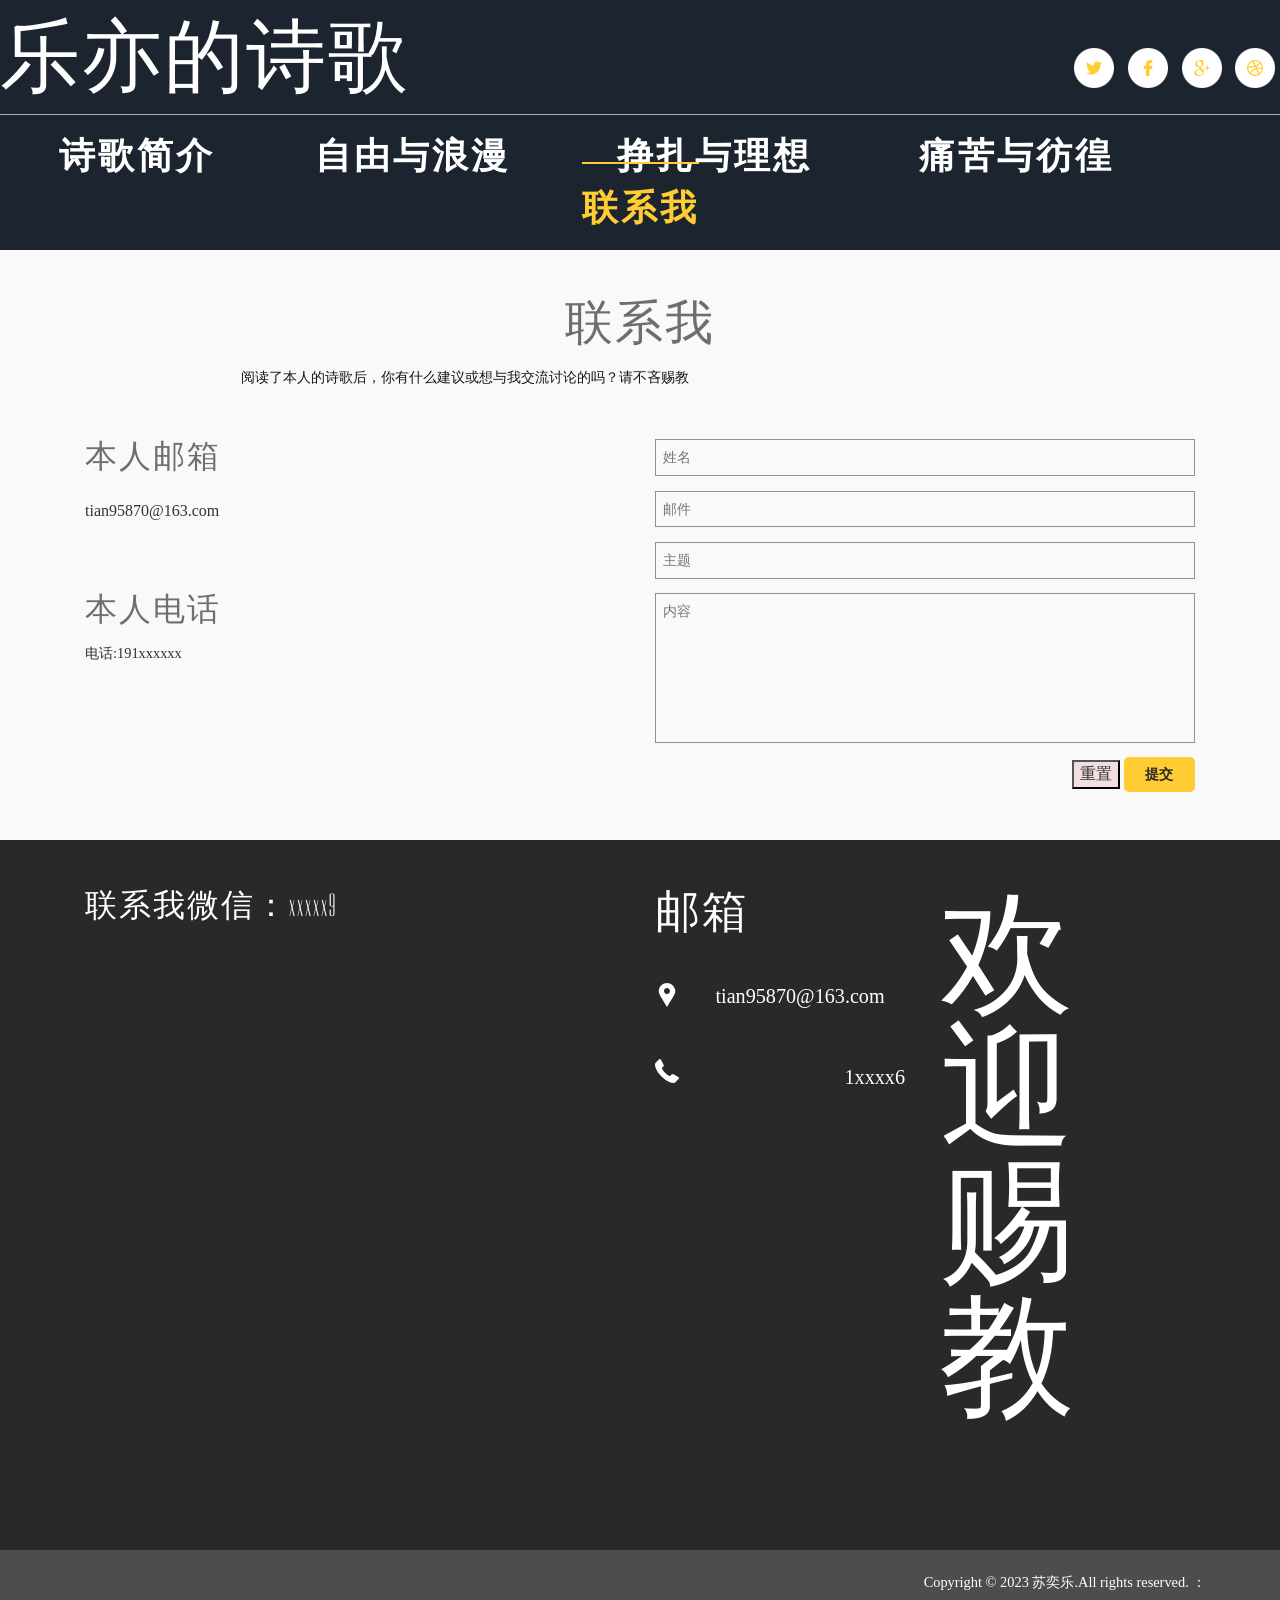
==== commit 039ac6b5: "Update contact.html" ====
--- a/contact.html
+++ b/contact.html
@@ -111,11 +111,11 @@
 				<h3>邮箱&nbsp;</h3>
 				<div class="address">
 					<p>
-						<span>1229562810@qq.com&nbsp;</span>
+						<span>tian95870@163.com&nbsp;</span>
 					</p>
 				</div>
 				<div class="phone">
-					<p>19192992576&nbsp;</p>
+					<p>1xxxx6&nbsp;</p>
 				</div>
 			</div>   
 			<div class="col-md-3 footer-right">
